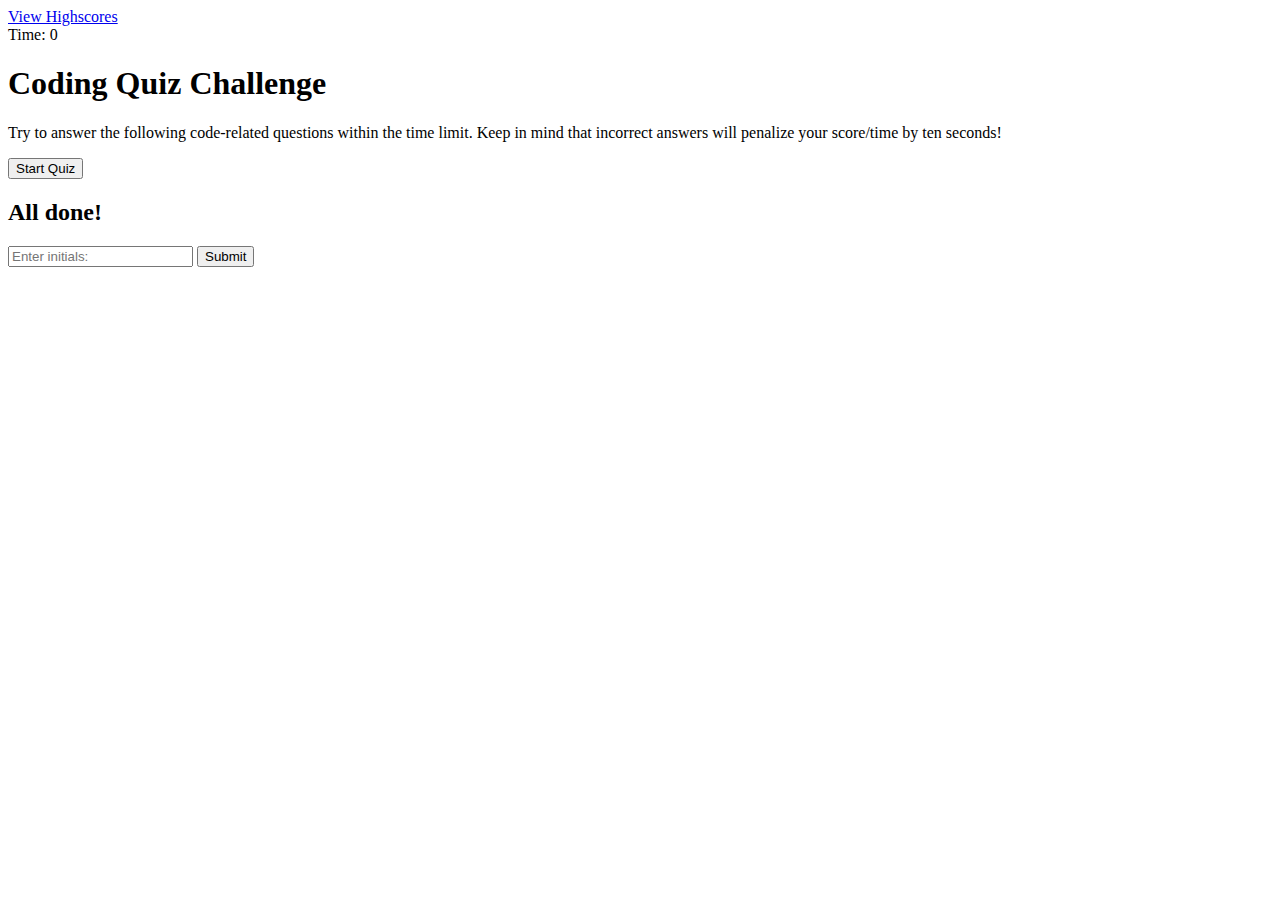
==== index.html @ 11e6b203 "Added HTML" ====
<!DOCTYPE html>
<html lang="en-gb">

<head>
	<meta charset="UTF-8" />
	<meta name="viewport" content="width=device-width, initial-scale=1.0" />
	<meta http-equiv="X-UA-Compatible" content="ie=edge" />
	<title>Coding Quiz</title>

	<link rel="stylesheet" href="./assets/css/styles.css" />
</head>

<body>
	<div class="scores"><a href="highscores.html">View Highscores</a></div>

	<div class="timer">Time: <span id="timer">0</span></div>

	<div class="wrapper">
		<div id="start-screen" class="start">
			<h1>Coding Quiz Challenge</h1>
			<p>
				Try to answer the following code-related questions within the time
				limit. Keep in mind that incorrect answers will penalize your
				score/time by ten seconds!
			</p>
			<button id="start">Start Quiz</button>
		</div>

		<div id="quiz-questions" class="hide">
			<h2 id="question-title"></h2>
			<div id="answer-choices" class="choices"></div>
		</div>
		<section id="game-over" class="hide">
			<div id="end-screen">
				<h2 id="end-message">All done!</h2>
				<p><span id="final-score"></span></p>

				<input type="text" id="input" placeholder="Enter initials:" max="3" aria-label="Player's Initials">
				<button class="button" type="button" id="high-scores-button">Submit</button>

			</div>
		</section>


		<div id="feedback" class="feedback hide"></div>
	</div>

	<script src="./questions.js"></script>
	<script src="./logic.js"></script>
</body>
</html>
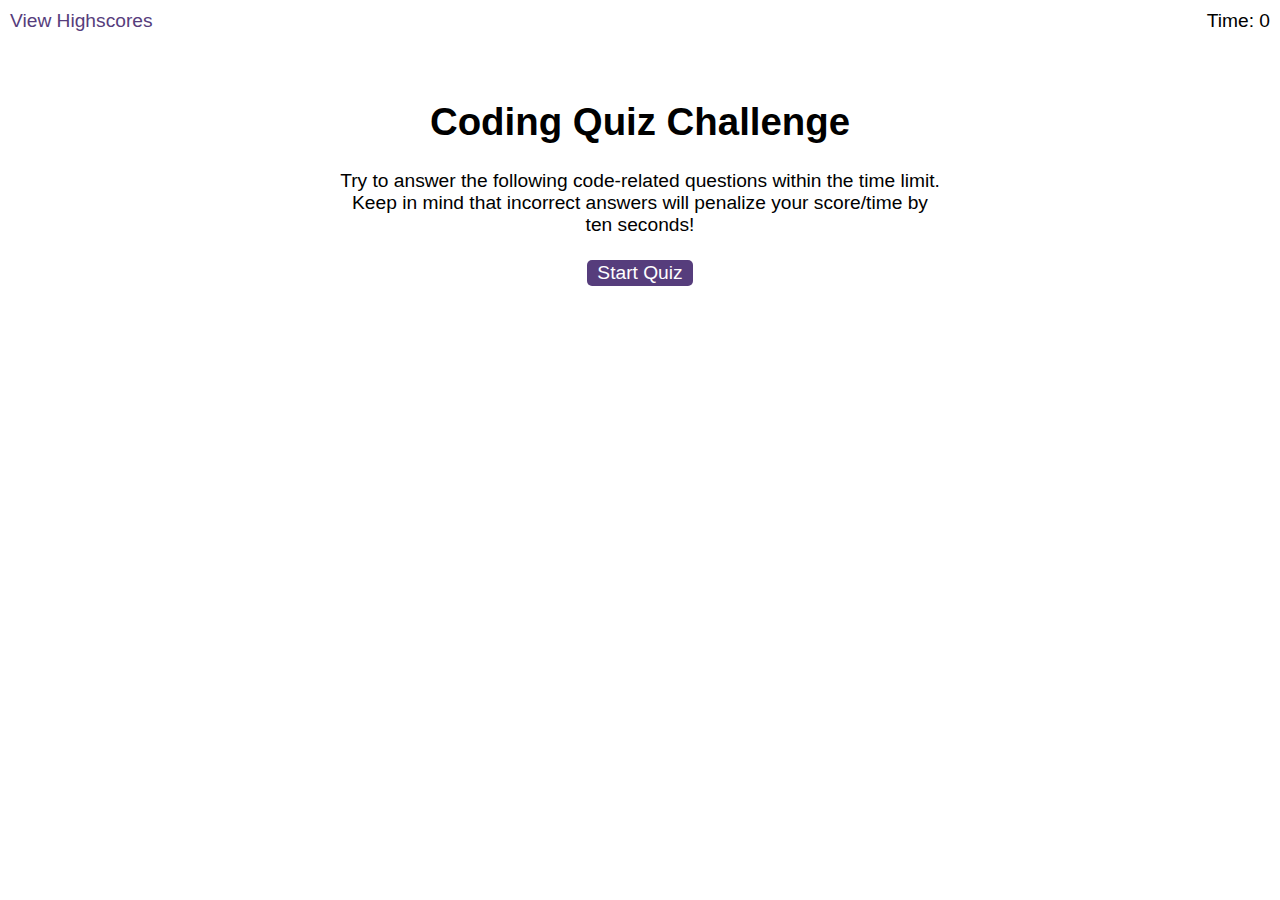
==== commit e8a53f93: "Update link CSS" ====
--- a/index.html
+++ b/index.html
@@ -7,7 +7,7 @@
 	<meta http-equiv="X-UA-Compatible" content="ie=edge" />
 	<title>Coding Quiz</title>
 
-	<link rel="stylesheet" href="./assets/css/styles.css" />
+	<link rel="stylesheet" href="./assets/styles.css" />
 </head>
 
 <body>
--- a/assets/styles.css
+++ b/assets/styles.css
@@ -0,0 +1,88 @@
+body {
+  font-family: Arial;
+  font-size: 120%;
+}
+
+a {
+  color: #563d7c;
+  text-decoration: none;
+  transition: color 0.1s;
+}
+
+a:hover {
+  color: #8570a5;
+}
+
+button {
+  display: inline-block;
+  margin: 5px;
+  cursor: pointer;
+  font-size: 100%;
+  background-color: #563d7c;
+  border-radius: 5px;
+  padding: 2px 10px;
+  color: white;
+  border: 0;
+  transition: background-color 0.1s;
+}
+
+button:hover {
+  background-color: #8570a5;
+}
+
+.choices button {
+  display: block;
+}
+
+input[type="text"] {
+  font-size: 100%;
+}
+
+ol {
+  padding-left: 0px;
+  max-height: 400px;
+  overflow: auto;
+}
+
+li {
+  padding: 5px;
+  /*list-style: decimal inside none;*/
+}
+
+li:nth-child(odd) {
+  background-color: #f3edfc;
+}
+
+.wrapper {
+  margin: 100px auto 0 auto;
+  max-width: 600px;
+}
+
+.hide {
+  display: none;
+}
+
+.start {
+  text-align: center;
+}
+
+.scores {
+  position: absolute;
+  top: 10px;
+  left: 10px;
+}
+
+.feedback {
+  font-style: italic;
+  font-size: 120%;
+  margin-top: 20px;
+  padding-top: 10px;
+  color: gray;
+  border-top: 2px solid #ccc;
+}
+
+.timer {
+  position: absolute;
+  top: 10px;
+  right: 10px;
+}